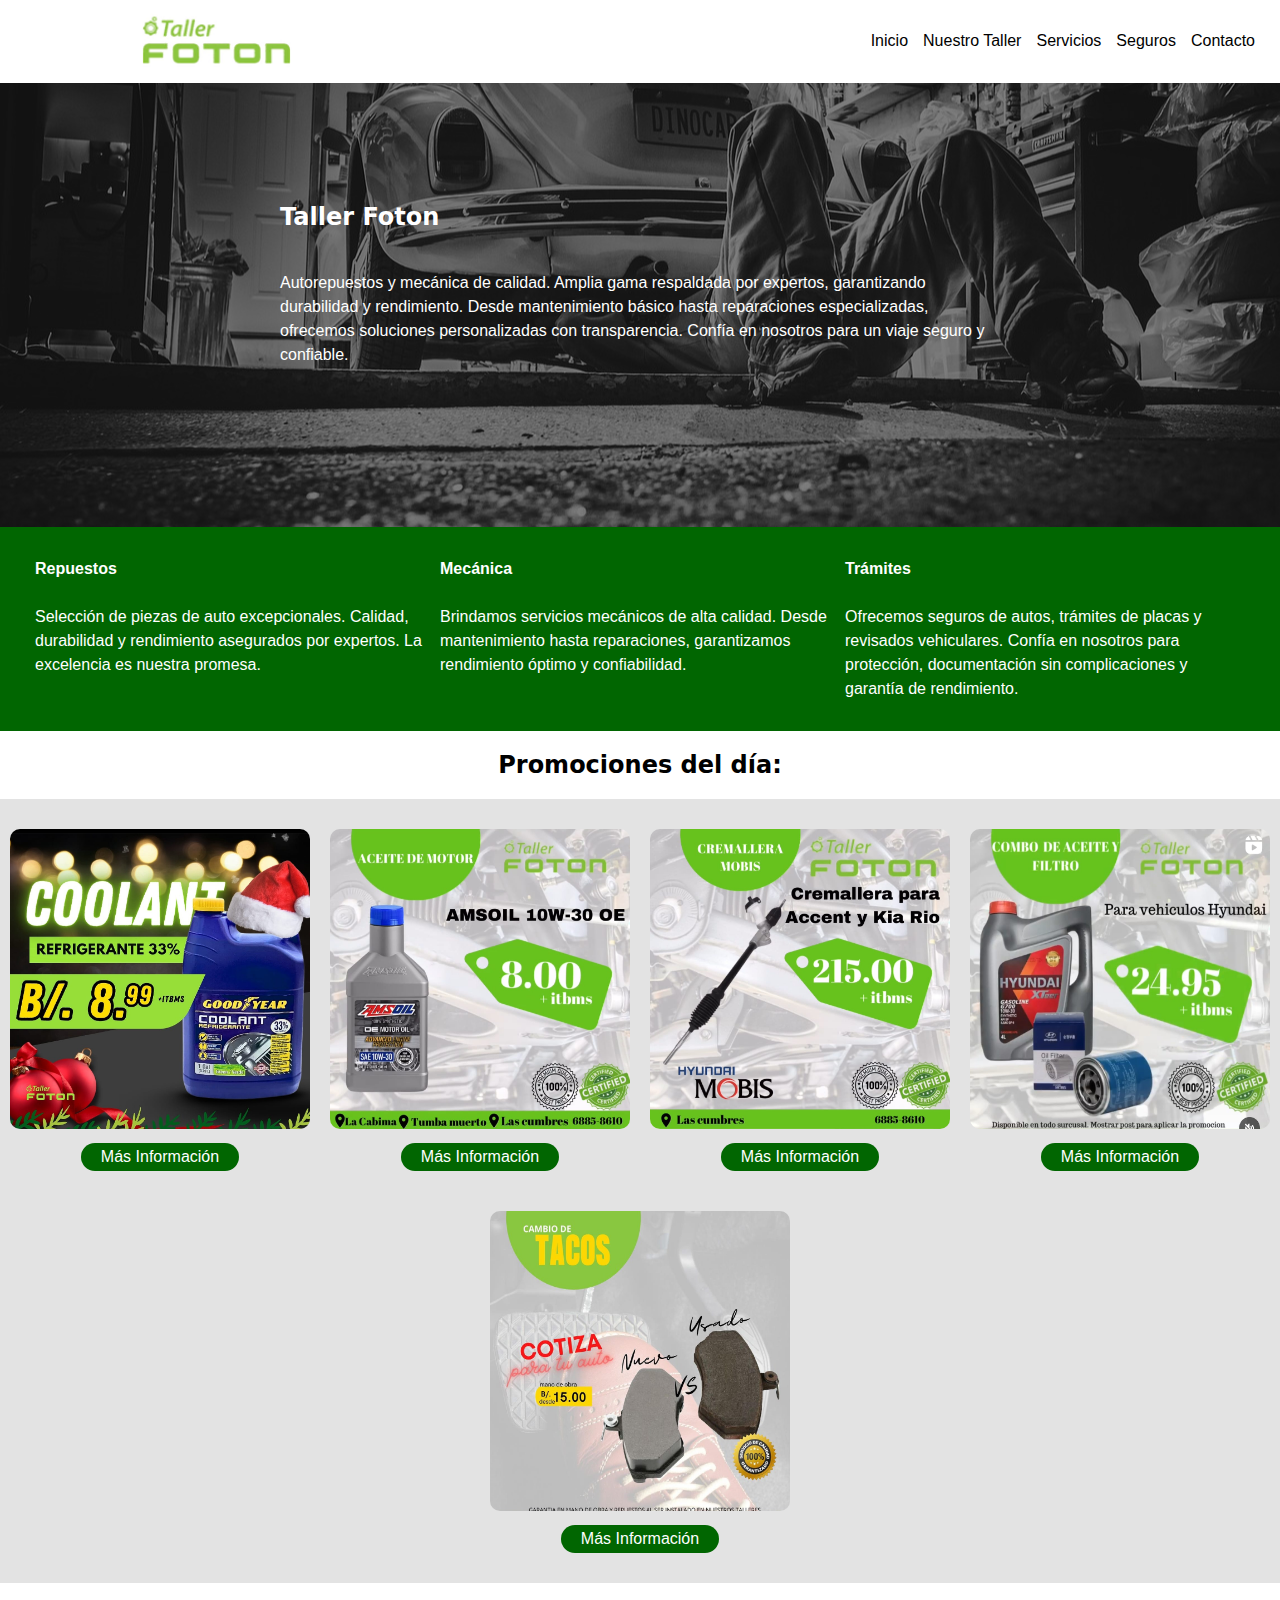
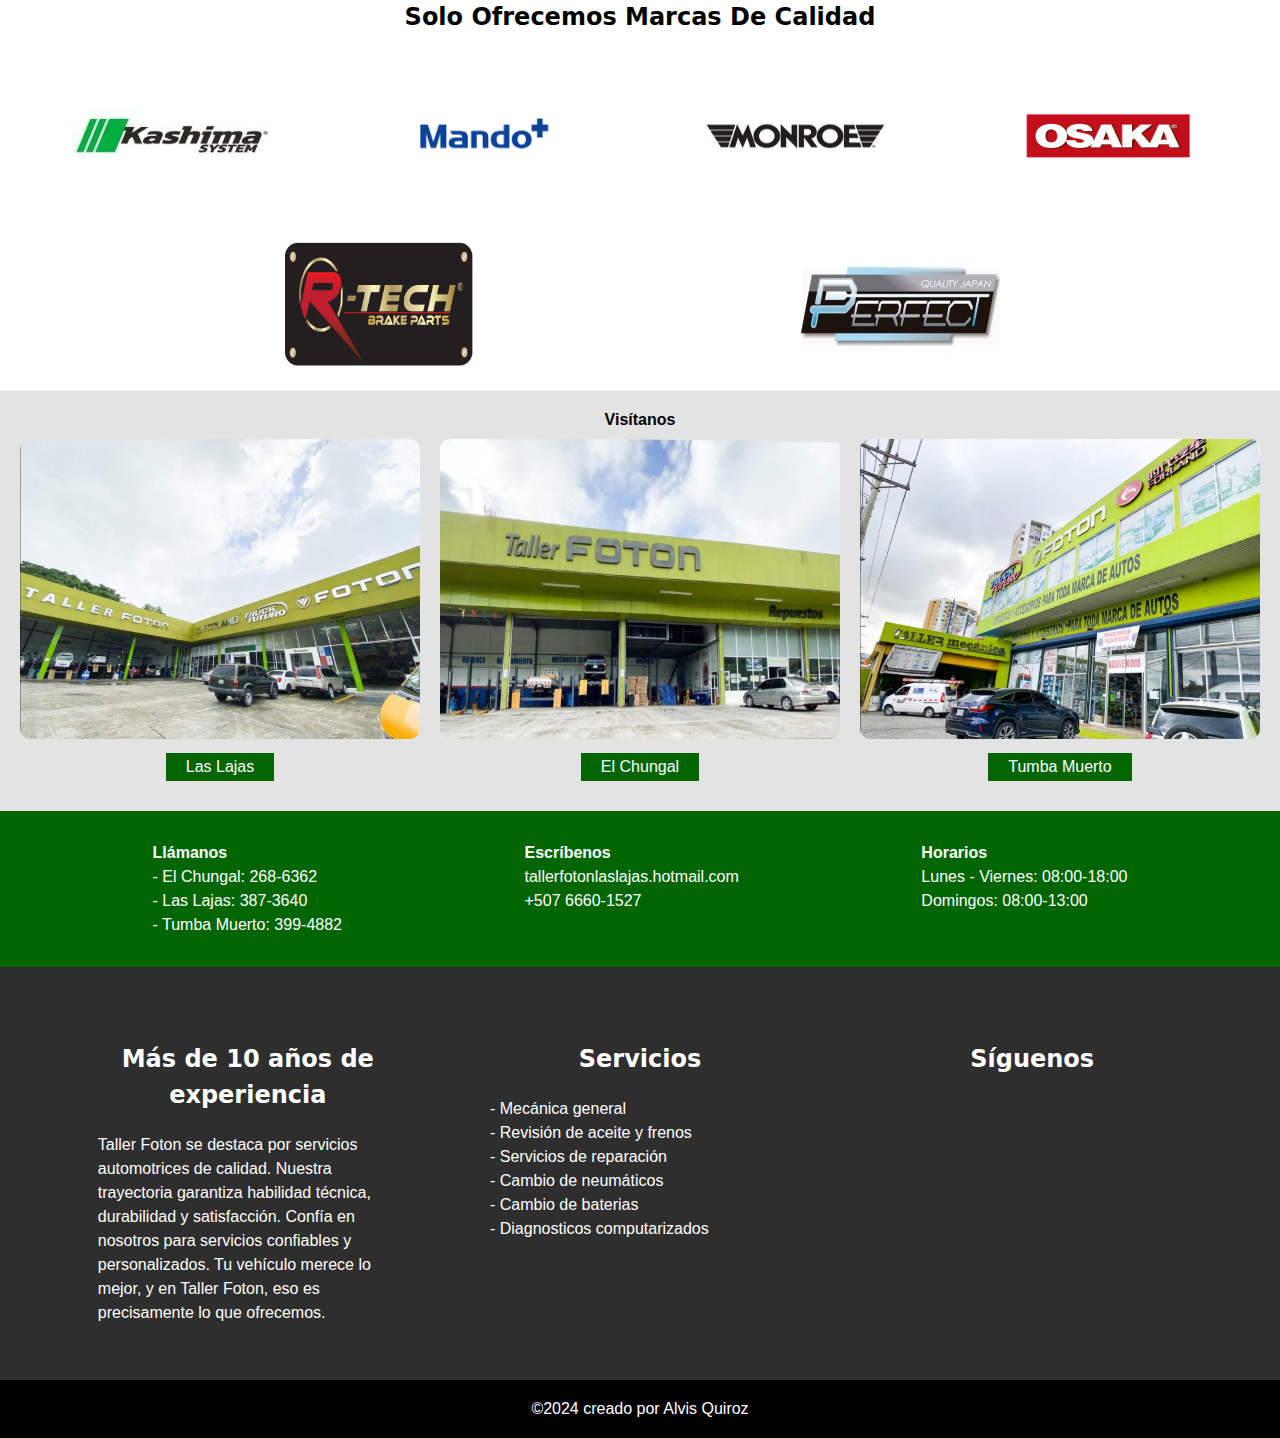
==== index.html @ cdb43e9c "Add files via upload" ====
<!DOCTYPE html>
<html lang="en">
<head>
    <meta charset="UTF-8">
    <meta name="description" content="autorepuesto, foton, taller, piezas, panama">
    <link rel="icon" type="image/png" sizes="16x16" href="/img/logo.png">
  
    <meta name="keyboard" content="taller panama, foton, autorpuesto"/>
    <link rel="stylesheet" href="style.css"/>
    <link rel="stylesheet" href="https://cdnjs.cloudflare.com/ajax/libs/font-awesome/6.5.1/css/all.min.css" integrity="sha512-DTOQO9RWCH3ppGqcWaEA1BIZOC6xxalwEsw9c2QQeAIftl+Vegovlnee1c9QX4TctnWMn13TZye+giMm8e2LwA==" crossorigin="anonymous" referrerpolicy="no-referrer" />

    <title>Taller Foton</title>
</head>
<body>
    <header>
        
            <img src="/img/foton.png" alt="logo foton">
    
        <ul>
            <li><a href="index.html">Inicio</a></li>
            <li><a href="nuestroTaller.html">Nuestro Taller</a></li>
            <li><a href="servicios.html">Servicios</a></li>
            <li><a href="seguros.html">Seguros</a></li>
            <li><a href="contactos.html">Contacto</a></li>
        </ul>
    </header>

    <section id="presentacion">
        <h3>Taller Foton</h3>
        <p>Autorepuestos y mecánica de calidad. Amplia gama respaldada por expertos, garantizando durabilidad y rendimiento. Desde mantenimiento básico hasta reparaciones especializadas, ofrecemos soluciones personalizadas con transparencia. Confía en nosotros para un viaje seguro y confiable.</p>
    </section>

    <section id="servicios">
        <div>
            <h4><i class="fa-solid fa-gear"></i>  Repuestos</h4><br>
            <p>Selección de piezas de auto excepcionales. Calidad, durabilidad y rendimiento asegurados por expertos. La excelencia es nuestra promesa.</p>
        </div>

        <div>
            <h4><i class="fa-solid fa-wrench"></i> Mecánica</h4><br>
            <p>Brindamos servicios mecánicos de alta calidad. Desde mantenimiento hasta reparaciones, garantizamos rendimiento óptimo y confiabilidad.</p>

        </div>

        <div>
            <h4> <i class="fa-solid fa-clipboard"></i> Trámites</h4><br>
            <p>Ofrecemos seguros de autos, trámites de placas y revisados vehiculares. Confía en nosotros para protección, documentación sin complicaciones y garantía de rendimiento.</p>

        </div>
    </section>
    <h3>Promociones del día: </h3>
    <section id="promo">
            
            <article>
                <figure>
                    <img src="img/prom2.jpg" alt="promo">
                    <figcaption><a href="https://api.whatsapp.com/send?phone=50768858610&text=Hola%2C%20me%20gustar%C3%ADa%20cotizar%20un" target="_blank"><i class="fa-solid fa-circle-info"></i> Más Información</a></figcaption>
                </figure>
            </article>
            <article>
                <figure>
                    <img src="img/prom3.jpg" alt="promo">
                    <figcaption><a href="https://api.whatsapp.com/send?phone=50768858610&text=Hola%2C%20me%20gustar%C3%ADa%20cotizar%20un" target="_blank"><i class="fa-solid fa-circle-info"></i> Más Información</a></figcaption>
                </figure>
            </article>
            <article>
                <figure>
                    <img src="img/prom4.jpg" alt="promo">
                    <figcaption><a href="https://api.whatsapp.com/send?phone=50768858610&text=Hola%2C%20me%20gustar%C3%ADa%20cotizar%20un" target="_blank"><i class="fa-solid fa-circle-info"></i> Más Información</a></figcaption>
                </figure>
            </article>
            <article>
                <figure>
                    <img src="img/prom5.jpg" alt="promo">
                    <figcaption><a href="https://api.whatsapp.com/send?phone=50768858610&text=Hola%2C%20me%20gustar%C3%ADa%20cotizar%20un" target="_blank"><i class="fa-solid fa-circle-info"></i> Más Información</a></figcaption>
                </figure>
            </article>
            <article>
                <figure>
                    <img src="img/prom6.jpg" alt="promo">
                    <figcaption><a href="https://api.whatsapp.com/send?phone=50768858610&text=Hola%2C%20me%20gustar%C3%ADa%20cotizar%20un" target="_blank"><i class="fa-solid fa-circle-info"></i> Más Información</a></figcaption>
                </figure>
            </article>
        </section> 
    </section>
    <section id="marcas">
        <h3>Solo Ofrecemos Marcas De Calidad</h3>
        <article>
            <img src="img/kashima.jpeg" alt="kashima">
            <img src="img/mando.gif" alt="Mando">
            <img src="img/monroe.jpg" alt="monroe">
            <img src="img/osaka-logo8133.png" alt="osaka">
            <img src="img/rtech.png" alt="R-tech">
            <img src="img/PERFECT.jpeg" alt="PERFECT">
        </article>        
    </section>

    

    <section id="ubicacion">
        <h4>Visítanos</h4>
        <article>
            <figure>
                <img src="img/cumbres.jpg" alt="Las Lajas">
                <figcaption><a href="https://www.google.com/maps/dir//Las+Cumbres,+frente+a+Resort+Avalon,+Calle+Principal,+Panam%C3%A1/@9.0916382,-79.6145072,12z/data=!4m8!4m7!1m0!1m5!1m1!1s0x8faca9b2fbee75e1:0xecc549c12de5fe1c!2m2!1d-79.5323214!2d9.0916699?entry=ttu" target="_blank">Las Lajas</a> </figcaption>
            </figure>
            <figure>
                <img src="img/cabima.jpg" alt="El chungal">
                <figcaption><a href="https://www.google.com/maps/dir//4FG8%2BV9V+El+Chungal,+Panam%C3%A1,+Provincia+de+Panam%C3%A1/@9.1272287,-79.6164887,12z/data=!4m8!4m7!1m0!1m5!1m1!1s0x8fab50cb31218ef9:0x8d314f96c8b55243!2m2!1d-79.5340868!2d9.127238?entry=ttu" target="_blank">El Chungal</a> </figcaption>
            </figure>
            <figure>
                <img src="img/tumbamuerto.jpg" alt="tumba muerto">
                <figcaption><a href="https://www.google.com/maps/dir/9.1163344,-79.5491037/Taller+Foton+%7C+Tumba+Muerto,+Principal,+Panam%C3%A1/@9.0738461,-79.5685569,13z/data=!3m1!4b1!4m9!4m8!1m1!4e1!1m5!1m1!1s0x8faca96b759b405b:0xc546a66283877ee3!2m2!1d-79.5115232!2d9.032092?entry=ttu" target="_blank">Tumba Muerto</a> </figcaption>
            </figure>

            
        </article>
    </section> 
    <section id="contactos">
        <article>
            <h4>Llámanos</h4>
            <ul>
                <li>- El Chungal: 268-6362 </li>
                <li>- Las Lajas: 387-3640</li>
                <li>- Tumba Muerto: 399-4882</li>
                <li></li>
            </ul>

        </article>

        <article>
            <h4>Escríbenos</h4>
             <a href="https://www.google.com/intl/es/gmail/about/" target="_blank"><i class="fa-regular fa-envelope"></i> tallerfotonlaslajas.hotmail.com</a> <br>
            <a href="https://api.whatsapp.com/send?phone=50768858610&text=Hola%2C%20me%20gustar%C3%ADa%20cotizar%20un" target="_blank"><i class="fa-brands fa-whatsapp"></i>   +507 6660-1527</a>
        </article>

        <article>
            <h4>Horarios</h4>
            <p>Lunes - Viernes: 08:00-18:00</p>
            <p>Domingos: 08:00-13:00</p>
        </article>
        
    </section>

    <section id="comple">
        <article>
            <h3>Más de 10 años de experiencia</h3>
                <ul>
                    <li>Taller Foton se destaca por servicios automotrices de calidad. Nuestra trayectoria garantiza habilidad técnica, durabilidad y satisfacción. Confía en nosotros para servicios confiables y personalizados. Tu vehículo merece lo mejor, y en Taller Foton, eso es precisamente lo que ofrecemos.</li>
                
                </ul>
        </article>
    
        <article>
            <h3>Servicios</h3>
                <ul>
                    <li>- Mecánica general</li>
                    <li>- Revisión de aceite y frenos</li>
                    <li>- Servicios de reparación</li>
                    <li>- Cambio de neumáticos</li>
                    <li>- Cambio de baterias</li>
                    <li>- Diagnosticos computarizados</li>
                </ul>
    
        </article>
            
        <article>
            <h3>Síguenos</h3>
                <ul id="visitanos">
                    
                    <li><a href="https://www.instagram.com/tallerfotonpty/?hl=es" target="_blank"><i class="fa-brands fa-instagram"></i></a></li>
                    <li><a href="https://www.facebook.com/p/Taller-Foton-Oficial-100070025829706/" target="_blank"><i class="fa-brands fa-facebook"></i></a></li>
                </ul>
        </article>
    
    </section>

<footer>
    <p>©2024 creado por Alvis Quiroz</p>
    
</footer>    
</body>
</html>
---- style.css ----
*{
    padding: 0;
    margin: 0;
    font-family:'Trebuchet MS', 'Lucida Sans Unicode', 'Lucida Grande', 'Lucida Sans', Arial, sans-serif;
}
h3{
    font-size: x-large;
    font-family: system-ui, -apple-system, BlinkMacSystemFont, 'Segoe UI', Roboto, Oxygen, Ubuntu, Cantarell, 'Open Sans', 'Helvetica Neue', sans-serif;
    text-align: center;
    margin: 20px 0;

}
span{
    text-align: end;
}
header{
    align-items: center; 
    display: flex;
    flex-wrap: wrap;
    justify-content: space-between;
    padding: 10px;
}
header ul{
    display: flex;
    flex-direction: row;
    list-style: none;
    
}
header a{
    color: black;
    text-decoration: none;
    margin-right: 15px;
}
header a:hover{
    color: rgb(2, 138, 2);
    border-bottom: solid;

}

header img{
    justify-content: center;
    margin-left: 10%;
    width: 160px;
    border-radius: 20px ;
}



#presentacion {
    position: relative;
    
    background-image: url(img/fpre.jpg);
    background-position: center;
    background-size: cover;
    padding: 120px 40px;
    color: rgb(255, 255, 255);
}

#presentacion::before {
    content: "";
    position: absolute;
    top: 0;
    left: 0;
    width: 100%;
    height: 100%;
    background: rgba(0, 0, 0, 0.5); 
}

#presentacion p{
    line-height: 1.5;
    width: 60%;
    padding: 40px;
    margin: 0 auto;
    position: relative; /* Añadido para que el texto esté sobre la imagen de fondo */
    z-index: 1; /* Asegura que el texto esté sobre la imagen de fondo */
}
#presentacion h3{

    text-align: justify;
    width: 60%;
    margin: 0 auto;
    position: relative; /* Añadido para que el texto esté sobre la imagen de fondo */
    
}


#servicios{
    line-height: 1.5;
    background-color: rgb(1, 102, 1);
    color: white;
    display: flex;
    flex-wrap: wrap;
    padding: 30px;
    justify-content: space-evenly;
    
}
#servicios div{
    
    width: 400px;
}

#promo {
    display: flex;
    flex-wrap: wrap;
    justify-content: space-evenly;
    padding-top: 20px;
    text-align: center;
    background: rgb(227, 227, 227);
}

#promo article {
    display: flex;
    flex-wrap: wrap;
    justify-content: center;
}

#promo img {
    width: 300px;
    height: 300px;
    border-radius: 10px;
}

#promo img:hover {
    box-shadow: 0 0 10px rgba(0, 0, 0, 0.5); /* Add a shadow on hover */
}


#promo figure {
    margin: 10px;
}

#promo a {
    border-radius: 30px;
    text-decoration: none;
    margin-top: 10px;
    margin-bottom: 20px;
    background: rgb(1, 102, 1);
    padding: 5px 20px;
    display: inline-block;
    color: white; 
}
 
#promo a:hover {
    background: rgb(43, 185, 43);
    color: rgb(255, 255, 255);
}





#ubicacion {
    padding-top: 20px;
    text-align: center;
    background: rgb(227, 227, 227);
}

#ubicacion article {
    display: flex;
    flex-wrap: wrap;
    justify-content: center;
}

#ubicacion img {
    width: 400px;
    height: 300px;
    border-radius: 10px;
}

#ubicacion img:hover {
    box-shadow: 0 0 10px rgba(0, 0, 0, 0.5); /* Add a shadow on hover */
}


#ubicacion figure {
    margin: 10px;
}

#ubicacion a {
    text-decoration: none;
    margin-top: 10px;
    margin-bottom: 20px;
    
    background: rgb(1, 102, 1);
    padding: 5px 20px;
    display: inline-block;
    color: white; 
}

#ubicacion a:hover {
    background: rgb(43, 185, 43);
    color: rgb(255, 255, 255);
}


#marcas article{
    display: flex;
    flex-wrap: wrap;
    justify-content: space-evenly;
}
#marcas img{
    width: 200px;
    height: 150px;
    margin: 10px 40px ;
    border-radius: 10px;
}
#marcas img:hover{
   
    box-shadow: 0 0 10px rgba(0, 0, 0, 0.5);
}
#contactos{
    background: rgb(1, 102, 1);
    color: white;
    display: flex;
    flex-wrap: wrap;
    justify-content: space-evenly;
    line-height: 1.5;
}
#contactos article{
    margin: 30px;
}

#contactos ul{
    list-style: none;
}
#contactos a{
    color: white;
    text-decoration: none;
}

#comple{
    line-height: 1.5;
    background: rgb(47, 46, 46);
    color: white;
    display: flex;
    flex-wrap: wrap;
    padding: 30px;
    justify-content: space-evenly;
    
}
#comple article{
    text-align: center;
    
    margin: 2% ;
    width: 300px;
}
#comple li{
    text-align: left;
}
#comple ul{ 
    margin-top: 10px;
    list-style: none;
}

#visitanos{
    display: flex;
    justify-content: space-evenly;
    
}
#visitanos li{
    margin-top: 40px;
}
#visitanos i{
    color: green;
    font-size: 30px;
    position: absolute;
   
}
#visitanos i:hover{
    font-size: larger;
    color: blue;
}
footer{
    background: black;
    text-align: center;
    color: white;
    padding: 20px;
}
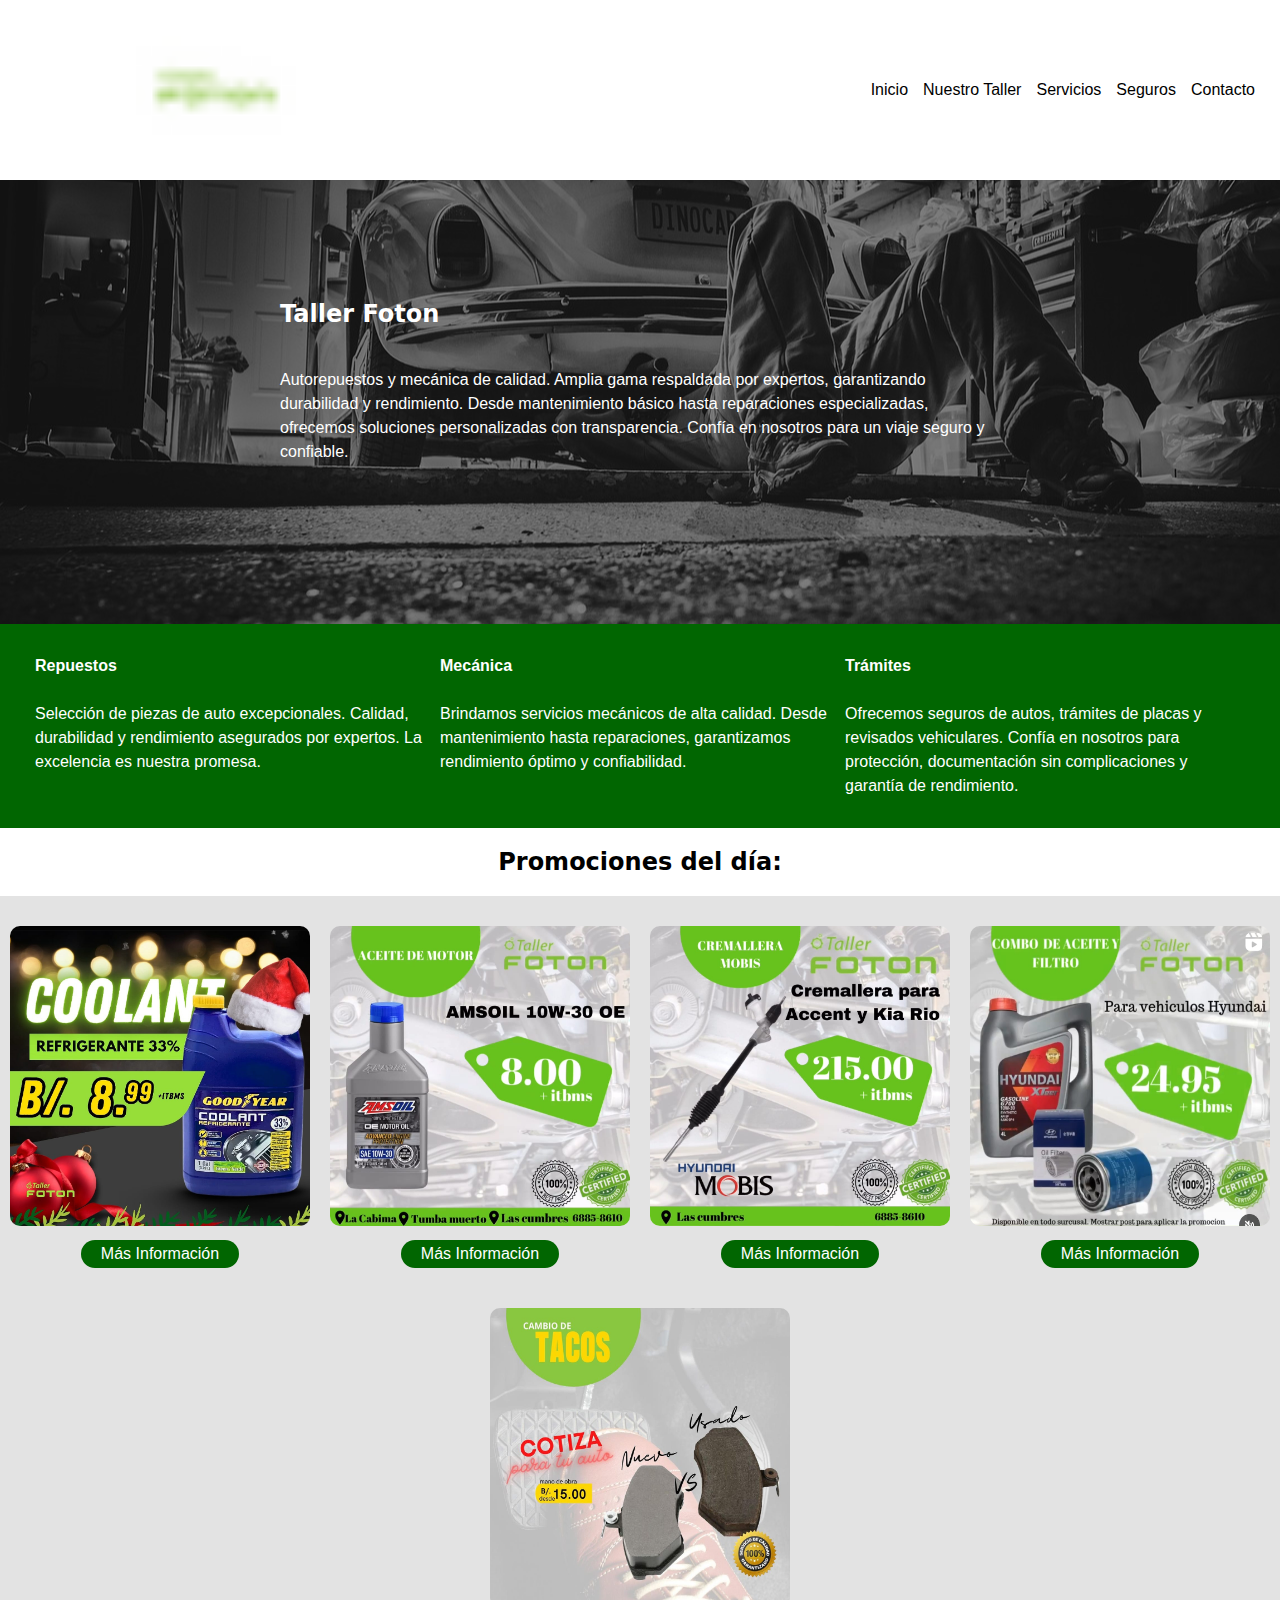
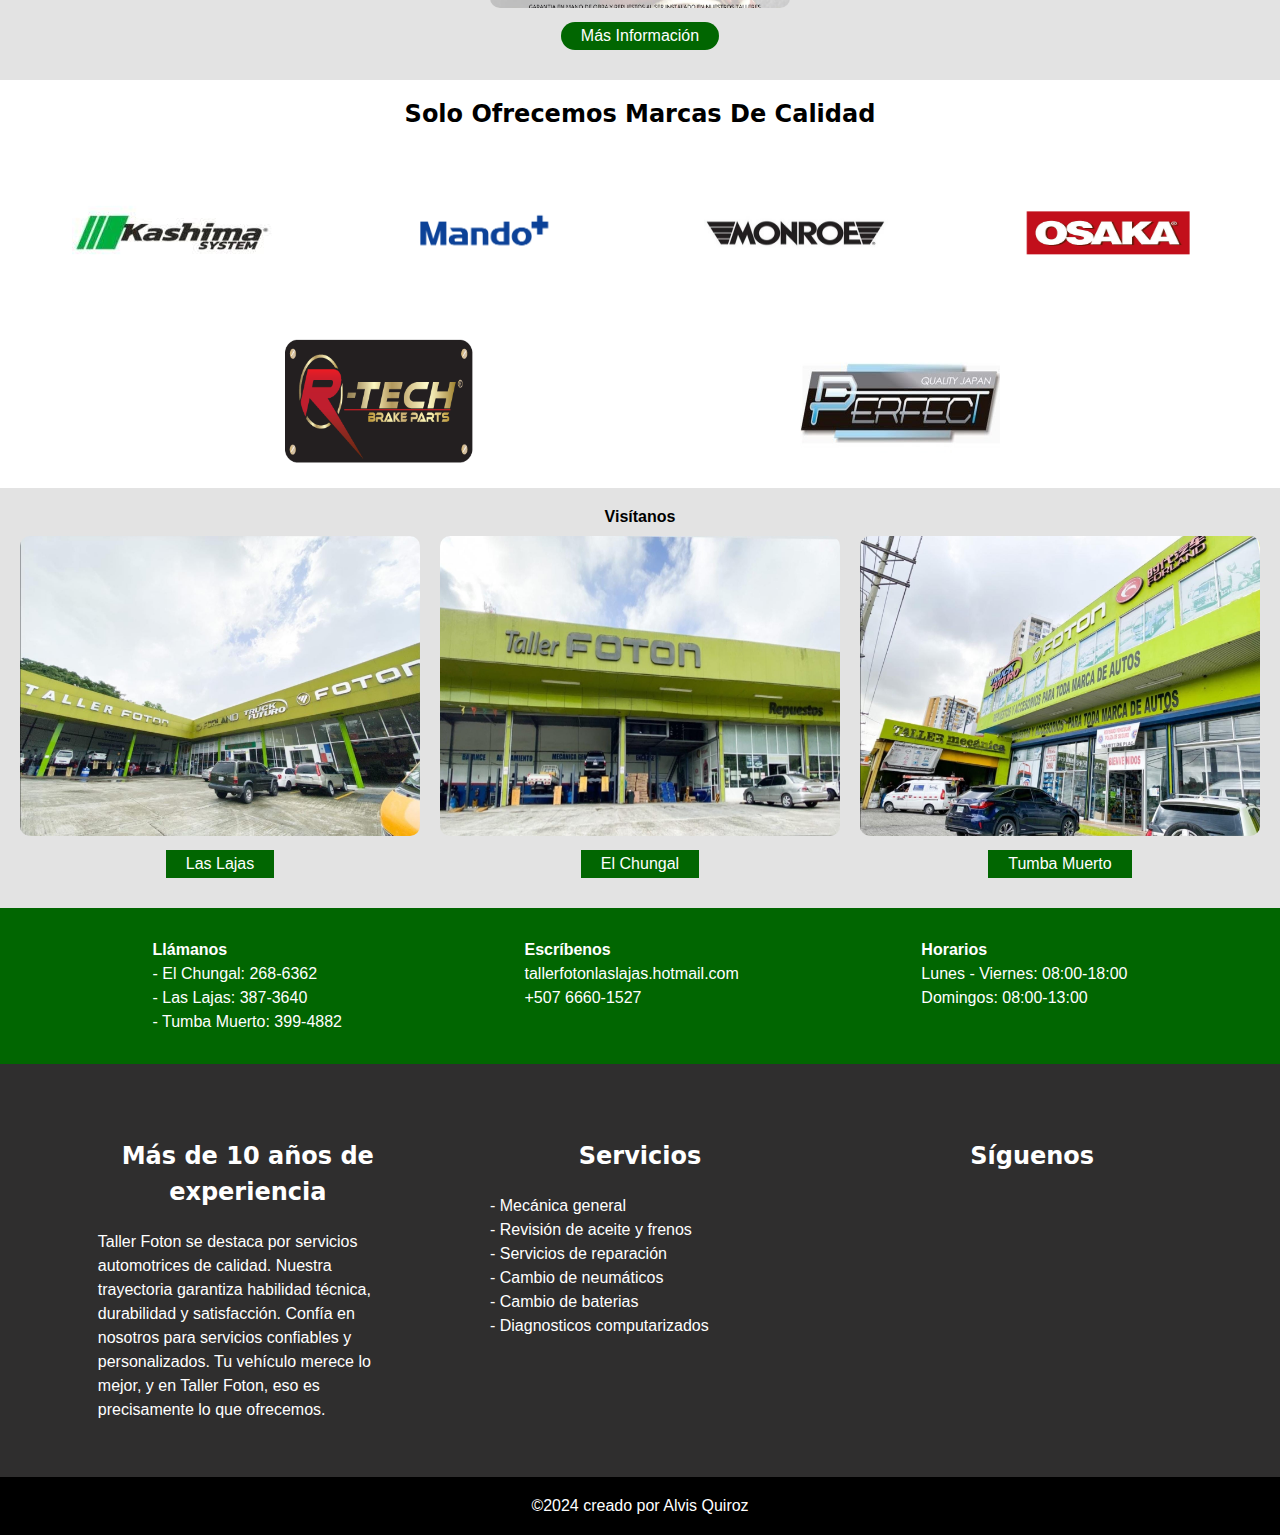
==== commit 3307686c: "Add files via upload" ====
--- a/index.html
+++ b/index.html
@@ -14,7 +14,7 @@
 <body>
     <header>
         
-            <img src="/img/foton.png" alt="logo foton">
+            <img src="img/logo.png" alt="logo foton">
     
         <ul>
             <li><a href="index.html">Inicio</a></li>
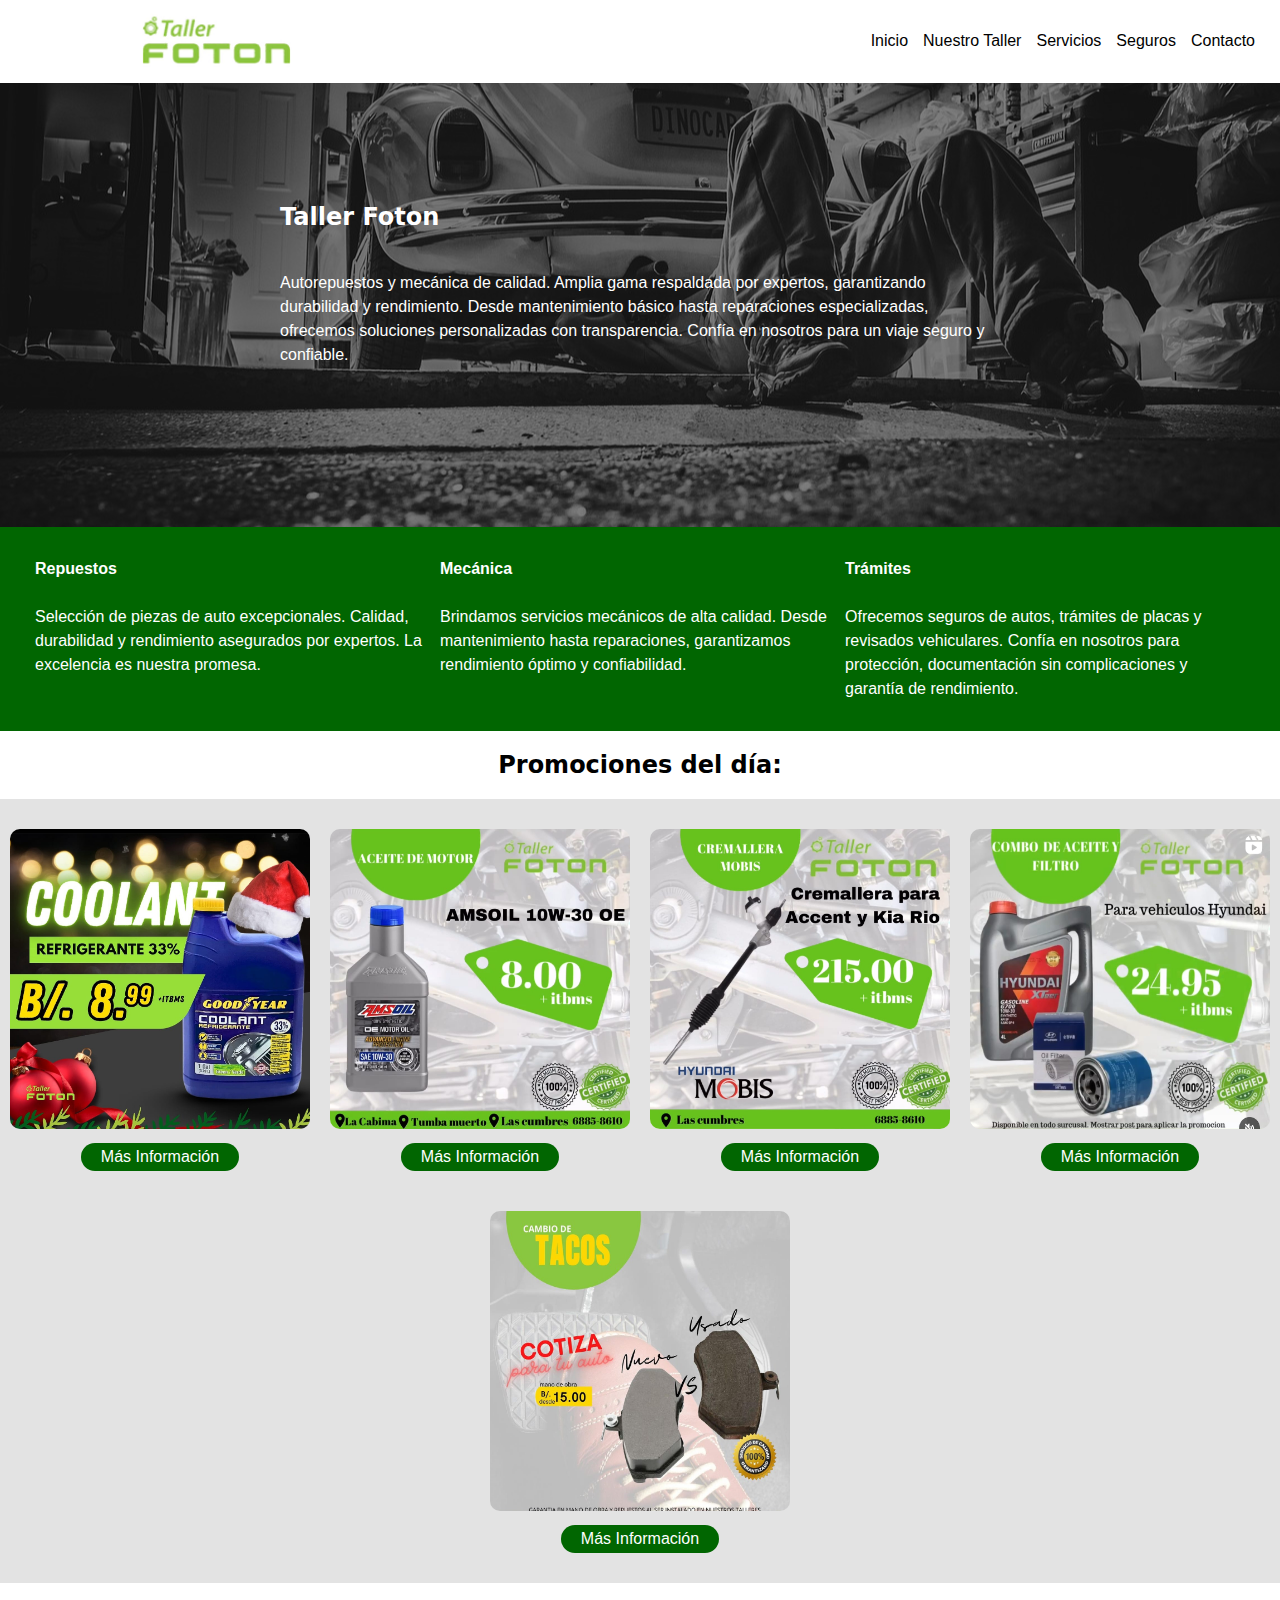
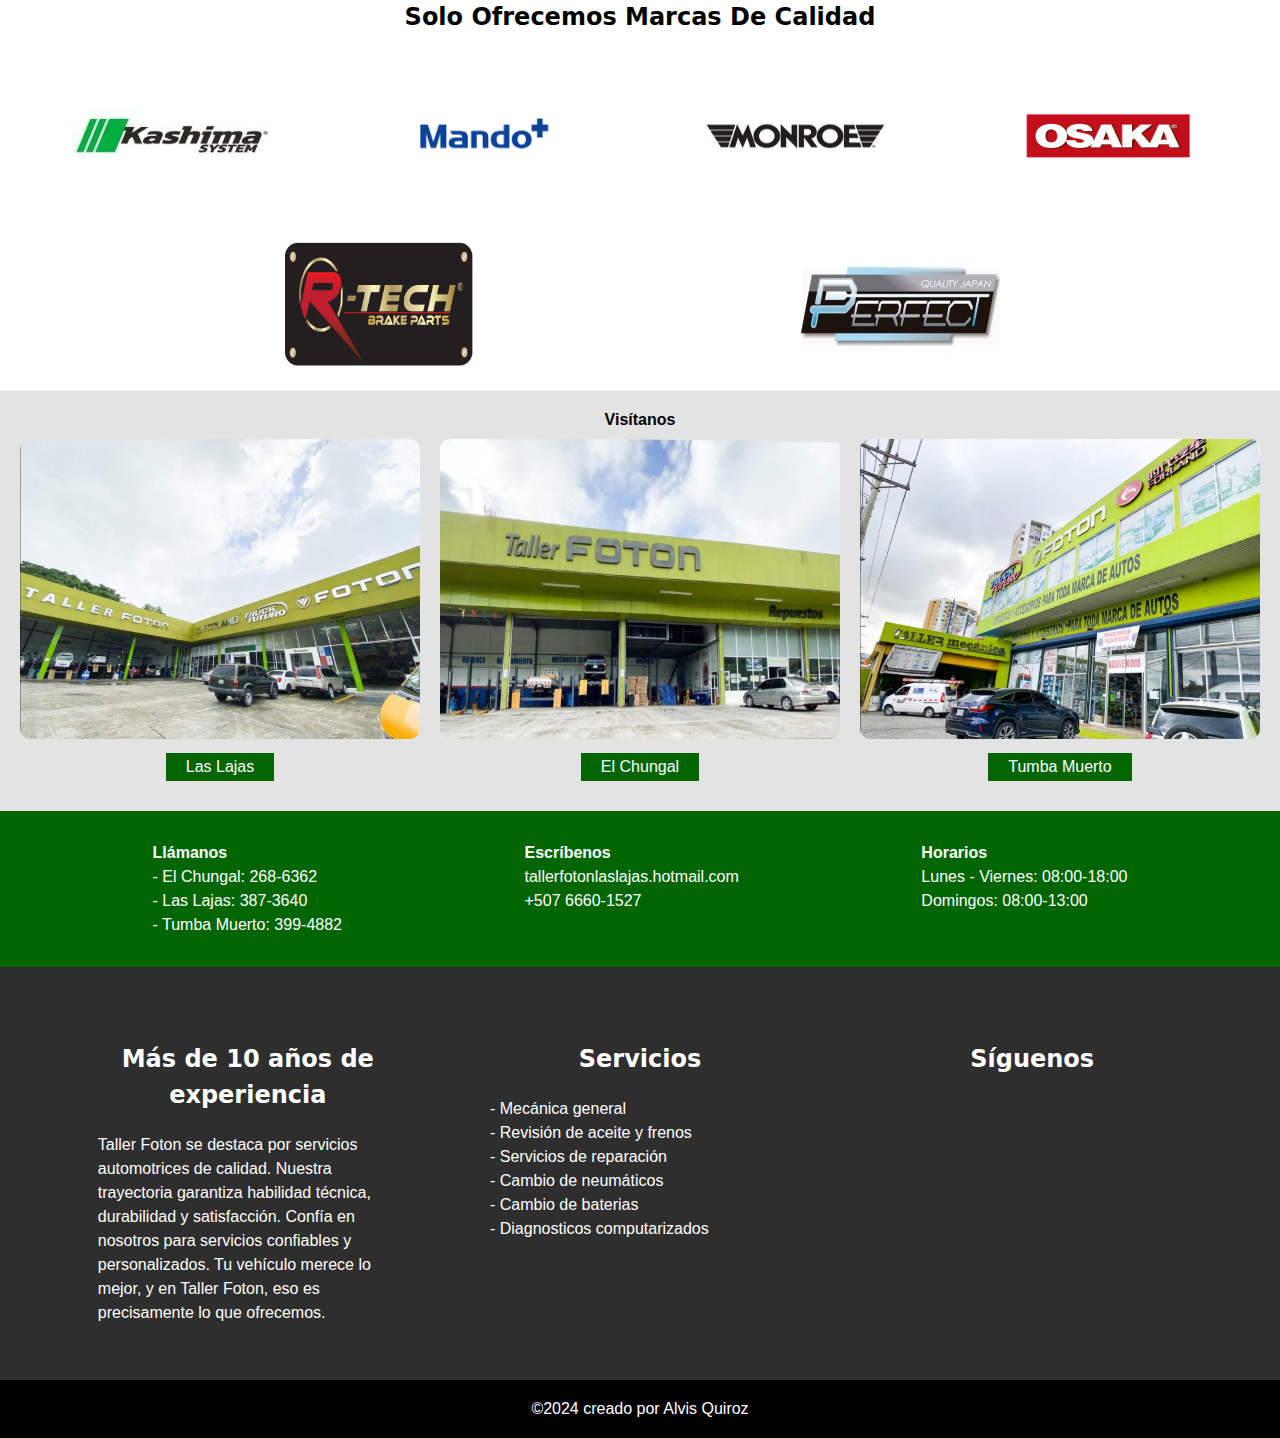
==== commit 0d338d9a: "Add files via upload" ====
--- a/index.html
+++ b/index.html
@@ -14,7 +14,7 @@
 <body>
     <header>
         
-            <img src="img/logo.png" alt="logo foton">
+            <img src="img/foton.png" alt="logo foton">
     
         <ul>
             <li><a href="index.html">Inicio</a></li>
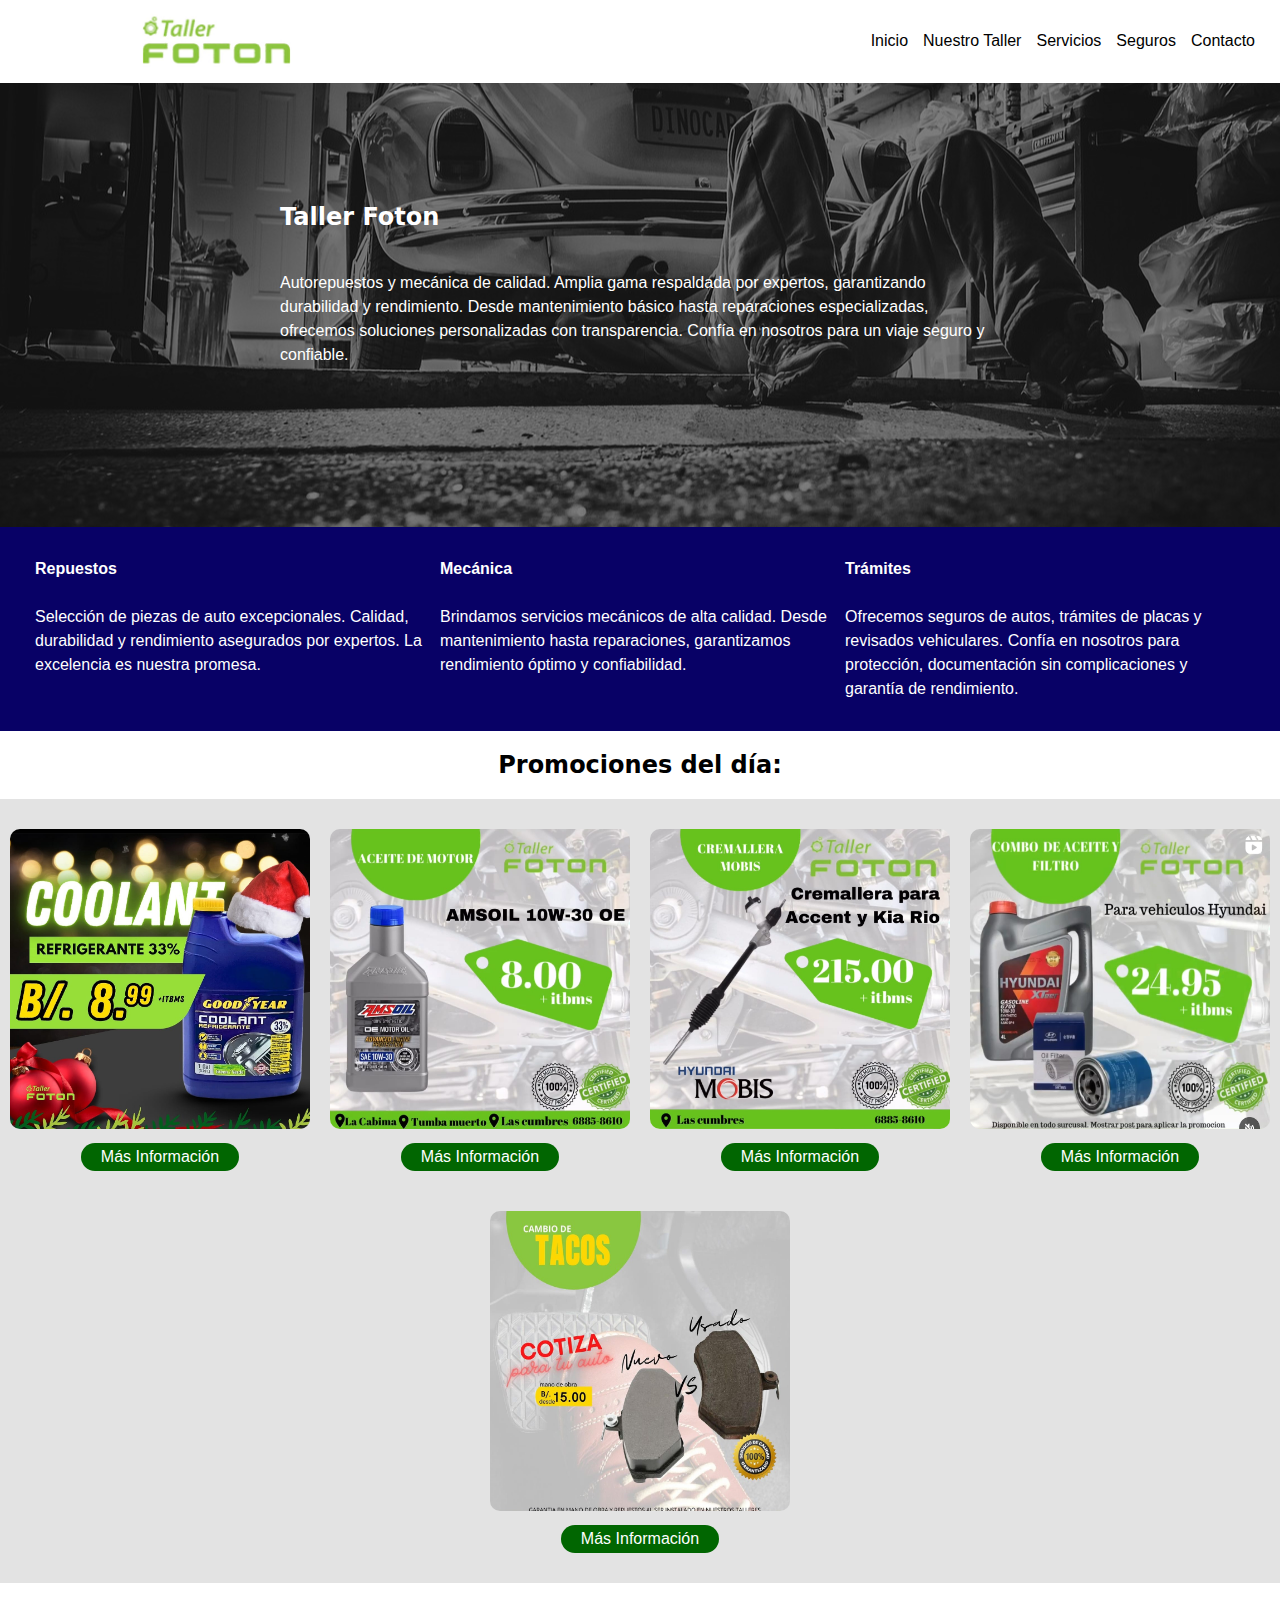
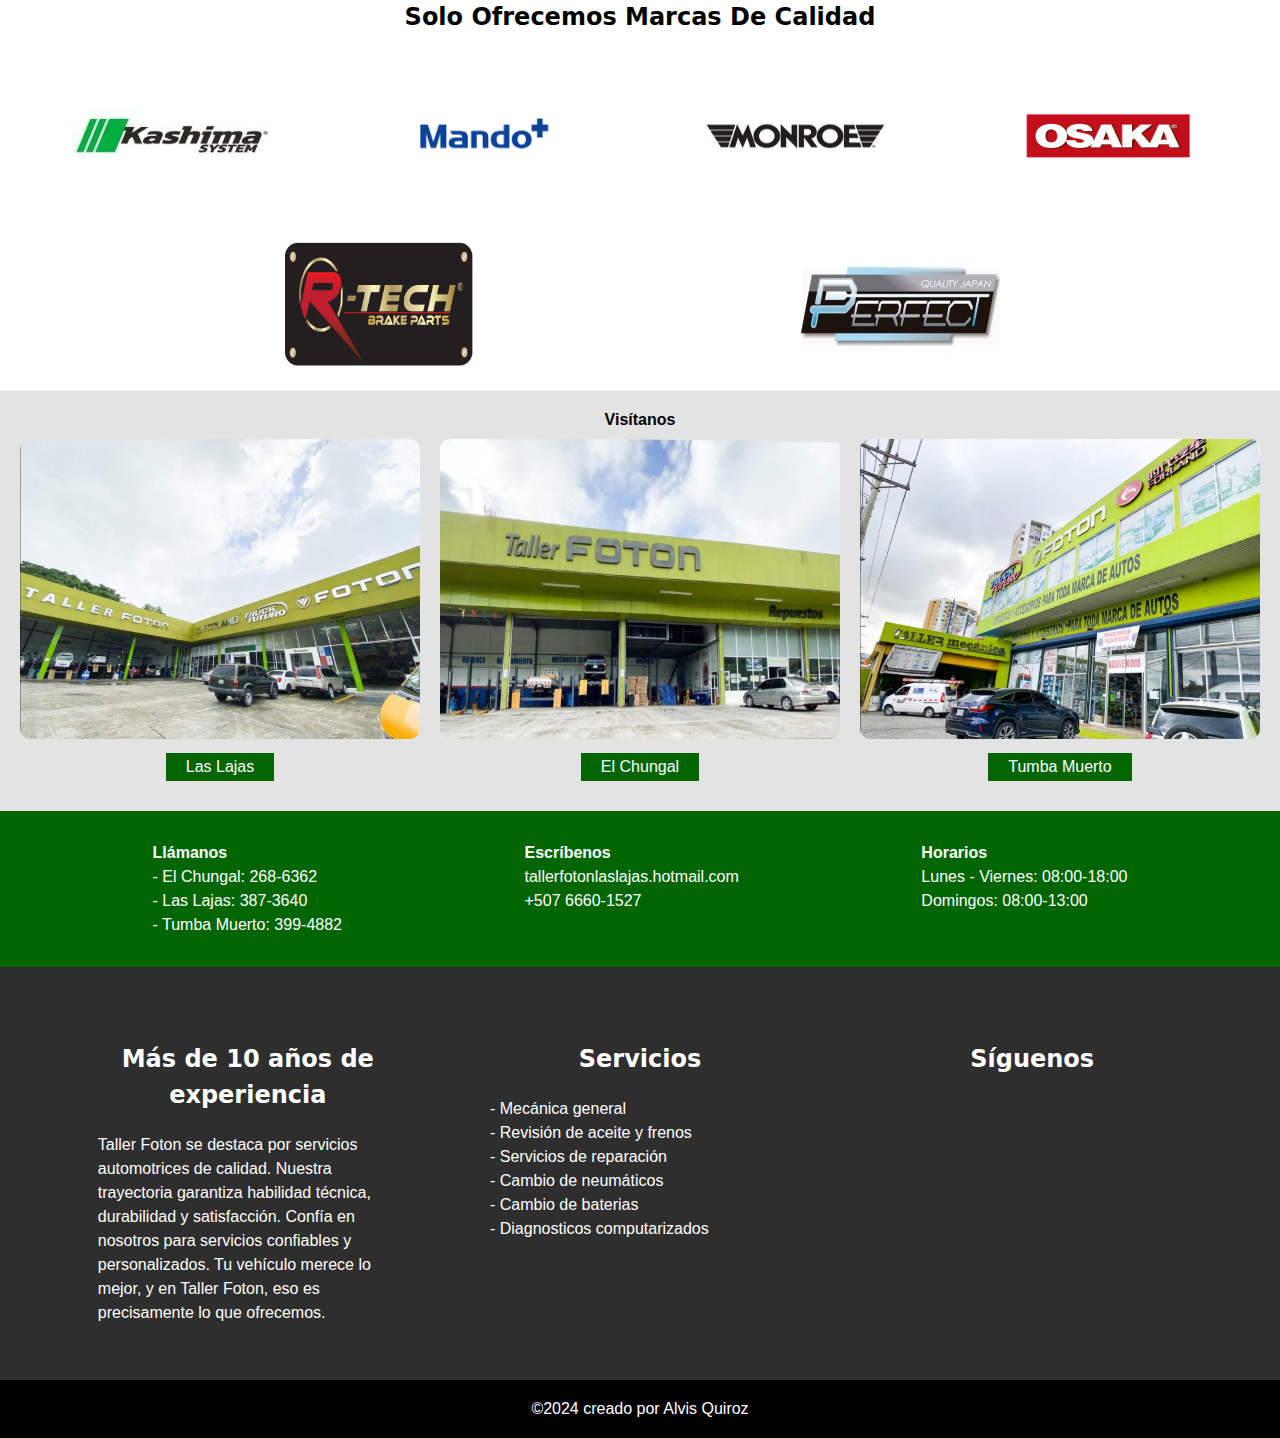
==== commit 853ef7d4: "Add files via upload" ====
--- a/index.html
+++ b/index.html
@@ -3,7 +3,7 @@
 <head>
     <meta charset="UTF-8">
     <meta name="description" content="autorepuesto, foton, taller, piezas, panama">
-    <link rel="icon" type="image/png" sizes="16x16" href="/img/logo.png">
+    <link rel="icon" type="image/png" sizes="16x16" href="img/logo.png">
   
     <meta name="keyboard" content="taller panama, foton, autorpuesto"/>
     <link rel="stylesheet" href="style.css"/>
@@ -120,18 +120,18 @@
         <article>
             <h4>Llámanos</h4>
             <ul>
-                <li>- El Chungal: 268-6362 </li>
-                <li>- Las Lajas: 387-3640</li>
-                <li>- Tumba Muerto: 399-4882</li>
-                <li></li>
+                <li><p>- El Chungal: 268-6362 </p></li>
+                <li><p>- Las Lajas: 387-3640</p></li>
+                <li><p>- Tumba Muerto: 399-4882</p></li>
+               
             </ul>
 
         </article>
 
         <article>
             <h4>Escríbenos</h4>
-             <a href="https://www.google.com/intl/es/gmail/about/" target="_blank"><i class="fa-regular fa-envelope"></i> tallerfotonlaslajas.hotmail.com</a> <br>
-            <a href="https://api.whatsapp.com/send?phone=50768858610&text=Hola%2C%20me%20gustar%C3%ADa%20cotizar%20un" target="_blank"><i class="fa-brands fa-whatsapp"></i>   +507 6660-1527</a>
+             <a href="https://www.google.com/intl/es/gmail/about/" target="_blank"><i class="fa-regular fa-envelope"></i><p>tallerfotonlaslajas.hotmail.com</p> </a> 
+            <a href="https://api.whatsapp.com/send?phone=50768858610&text=Hola%2C%20me%20gustar%C3%ADa%20cotizar%20un" target="_blank"><i class="fa-brands fa-whatsapp"></i><p>+507 6660-1527</p>  </a>
         </article>
 
         <article>
@@ -154,12 +154,12 @@
         <article>
             <h3>Servicios</h3>
                 <ul>
-                    <li>- Mecánica general</li>
-                    <li>- Revisión de aceite y frenos</li>
-                    <li>- Servicios de reparación</li>
-                    <li>- Cambio de neumáticos</li>
-                    <li>- Cambio de baterias</li>
-                    <li>- Diagnosticos computarizados</li>
+                    <li><p>- Mecánica general</p></li>
+                    <li><p>- Revisión de aceite y frenos</p></li>
+                    <li><p>- Servicios de reparación</p></li>
+                    <li><p>- Cambio de neumáticos</p></li>
+                    <li><p>- Cambio de baterias</p></li>
+                    <li><p>- Diagnosticos computarizados</p></li>
                 </ul>
     
         </article>
--- a/style.css
+++ b/style.css
@@ -9,6 +9,9 @@
     text-align: center;
     margin: 20px 0;
 
+}
+p{
+    font-size: medium;
 }
 span{
     text-align: end;
@@ -84,20 +87,35 @@
 }
 
 
-#servicios{
-    line-height: 1.5;
-    background-color: rgb(1, 102, 1);
+#servicios {
+    line-height: 1.5;
+    background-color: rgb(8, 1, 102);
     color: white;
     display: flex;
     flex-wrap: wrap;
     padding: 30px;
     justify-content: space-evenly;
-    
-}
-#servicios div{
-    
+}
+
+#servicios div {
     width: 400px;
 }
+
+@media screen and (max-width: 600px) {
+    #servicios {
+        display: flex;
+        flex-direction: column;
+        align-items: center; /* Centra los elementos en el eje horizontal */
+    }
+
+    #servicios div {
+        color: brown;
+        font-size: medium;
+        width: 100%; /* Hace que el ancho sea del 100%, ocupando todo el ancho del contenedor padre */
+        margin-bottom: 20px; /* Agrega un margen inferior para separar los elementos */
+    }
+}
+
 
 #promo {
     display: flex;
